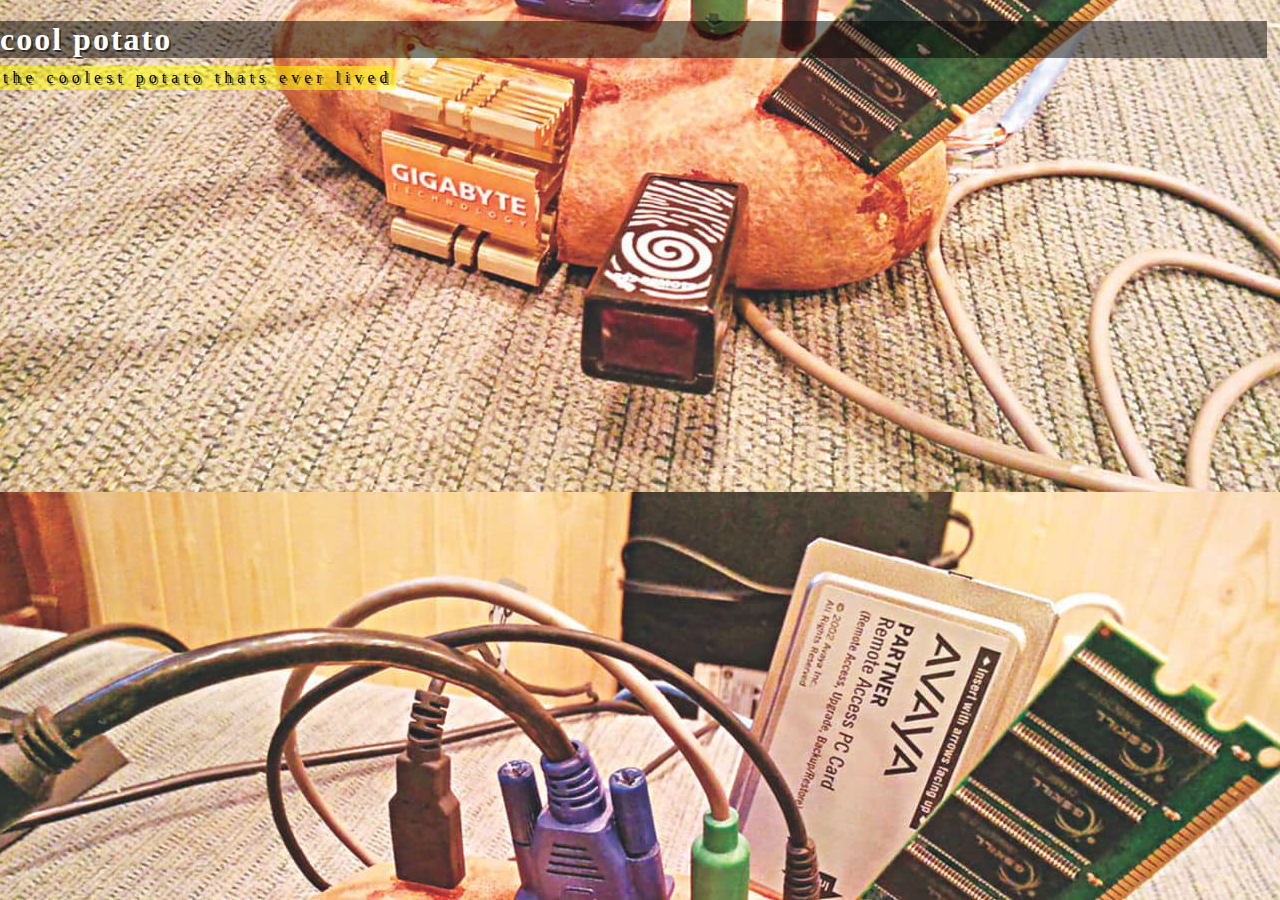
==== index.html @ 80bbe6c0 "I am on da Wae" ====
<!DOCTYPE html>
<html>
    <head>
        <meta charset="UTF-8"/>
        <link rel="stylesheet" type="text/css" href="style.css" />
    </head>
    <body>
        <h1> cool potato</h1>
        <p>the coolest potato thats ever lived</p>
    </body>
</html>
---- style.css ----
body {
    background-color: yellow;
    font-family: "Comic Sans MS";
    background-image: url("bg.png");
    background-position: 0;
    background-repeat: repeat;
    color: white;
    text-shadow: 2px 2px rgb(0,0,0,0.5);
    letter-spacing: 2px;
    background-position: center;
    margin-left: 0px;
    padding-right: 5px;
}
h1 {
    background-color: rgb(0,0,0,0.5);
    
}
p {
    position: absolute;
    top: 50px;
    line-break: 3px;
    background-color: rgba(255,255,0,0.5);
    color: black;
    padding: 3px;
    text-align: center;
    letter-spacing: 5px;
}
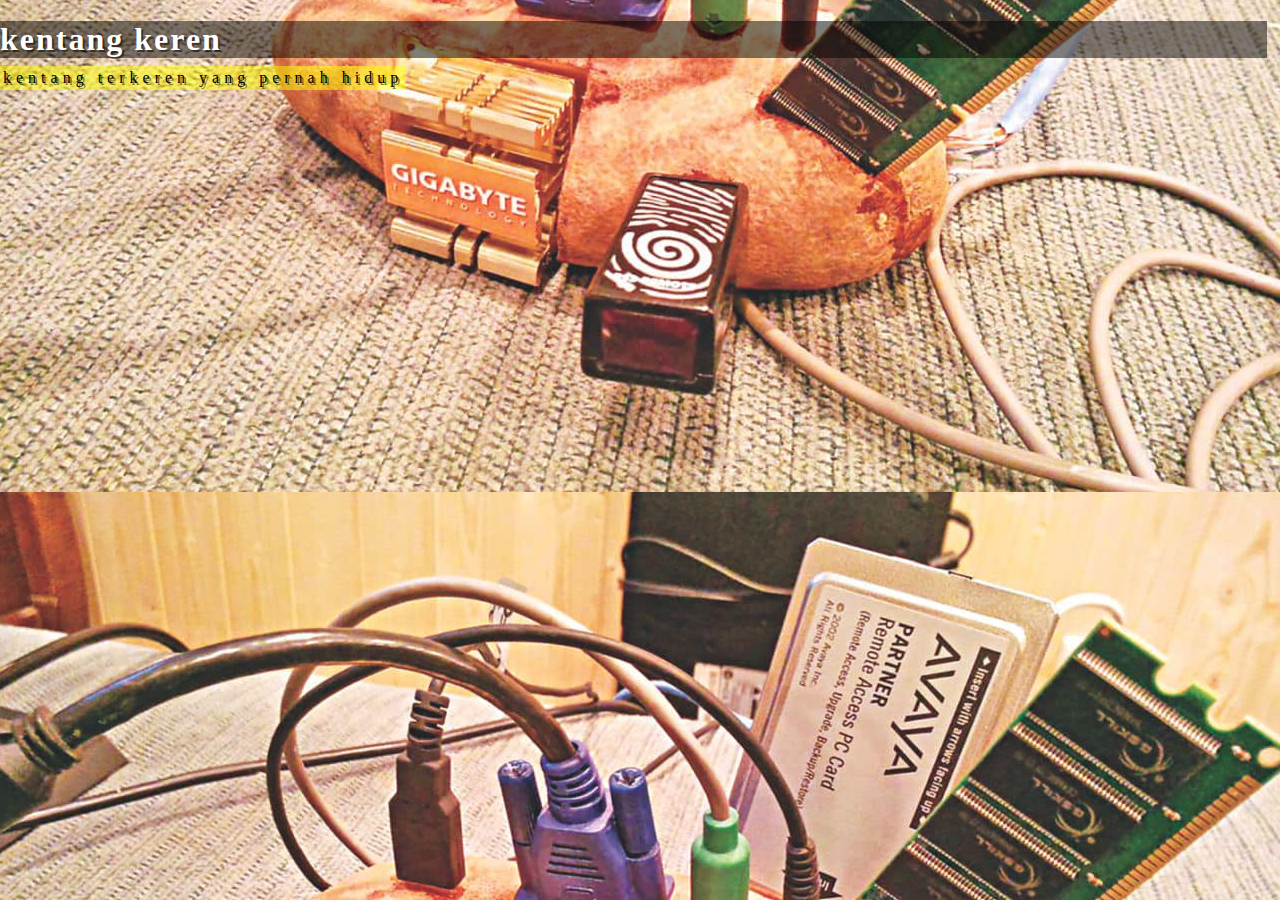
==== commit 38a73009: "Update index.html" ====
--- a/index.html
+++ b/index.html
@@ -5,7 +5,7 @@
         <link rel="stylesheet" type="text/css" href="style.css" />
     </head>
     <body>
-        <h1> cool potato</h1>
-        <p>the coolest potato thats ever lived</p>
+        <h1> kentang keren</h1>
+        <p>kentang terkeren yang pernah hidup</p>
     </body>
-</html>+</html>
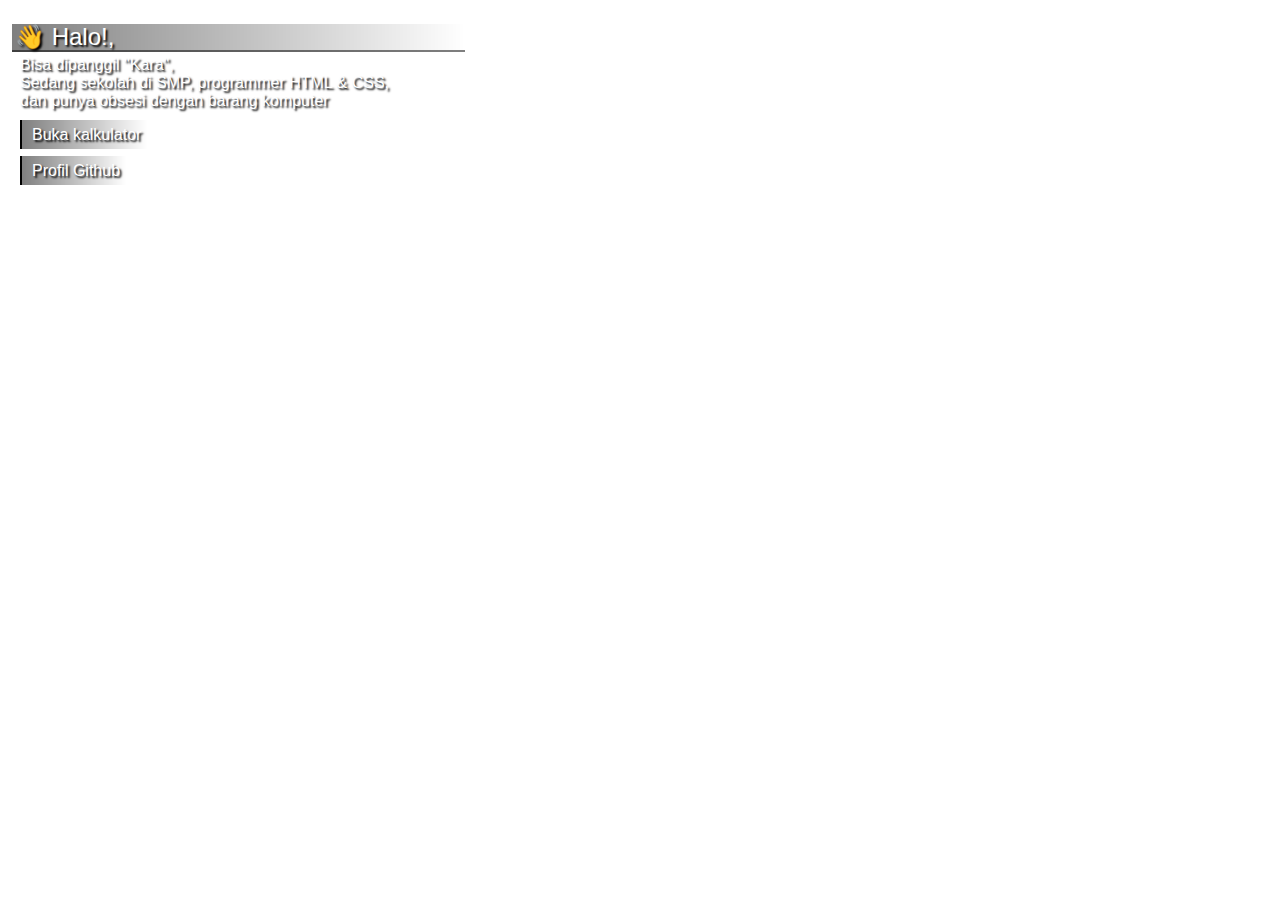
==== commit 87899df7: "Add files via upload" ====
--- a/index.html
+++ b/index.html
@@ -1,11 +1,18 @@
 <!DOCTYPE html>
-<html>
+<html lang="id">
     <head>
-        <meta charset="UTF-8"/>
-        <link rel="stylesheet" type="text/css" href="style.css" />
+        <meta charset="utf-8">
+        <title>introduksi keren</title>
+        <link rel="stylesheet" href="style.css">
+        <meta name="viewport" content="width=device-width, initial-scale=1.0">
+        <link rel="icon" type="image/x-icon" href="images/favicon-intro.png">
     </head>
-    <body>
-        <h1> kentang keren</h1>
-        <p>kentang terkeren yang pernah hidup</p>
+    <body> 
+        <p class="title">👋 Halo!,</p>
+        <p class="about">Bisa dipanggil "Kara", <br>
+                        Sedang sekolah di SMP, programmer HTML & CSS,<br>
+                        dan punya obsesi dengan barang komputer</p>
+        <a href="kalkulator.html"> Buka kalkulator </a> <br> <br>
+        <a href="https://github.com/samkarak"> Profil Github </a>
     </body>
-</html>
+</html>--- a/style.css
+++ b/style.css
@@ -1,27 +1,35 @@
 body {
-    background-color: yellow;
-    font-family: "Comic Sans MS";
-    background-image: url("bg.png");
-    background-position: 0;
-    background-repeat: repeat;
+    font-family: sans-serif;
+    background: url(images/background.png);
+    background-size: cover;
     color: white;
-    text-shadow: 2px 2px rgb(0,0,0,0.5);
-    letter-spacing: 2px;
-    background-position: center;
-    margin-left: 0px;
-    padding-right: 5px;
+    text-shadow: 2px 2px 2px black;
+    margin: 0;
+    height: 100vh;
+    overflow: hidden;
 }
-h1 {
-    background-color: rgb(0,0,0,0.5);
-    
+
+.title {
+    background: linear-gradient(to right, rgba(0, 0, 0, 0.5), rgba(0, 0, 0, 0));
+    padding-left: 3px;
+    width: 450px;
+    margin-left: 12px;
+    font-size: 24px;
+    line-height: 26px;
+    border-bottom: 2px solid rgba(0, 0, 0, 0.5);
 }
-p {
-    position: absolute;
-    top: 50px;
-    line-break: 3px;
-    background-color: rgba(255,255,0,0.5);
-    color: black;
-    padding: 3px;
-    text-align: center;
-    letter-spacing: 5px;
+
+.about {
+    margin-top: -20px;
+    margin-left: 20px;
+}
+
+a {
+    background: linear-gradient(to right, rgba(0, 0, 0, 0.5), rgba(0, 0, 0, 0));
+    color: white;
+    text-decoration: none;
+    padding: 6px;
+    padding-left: 10px;
+    border-left: 2px solid black;
+    margin-left: 20px;
 }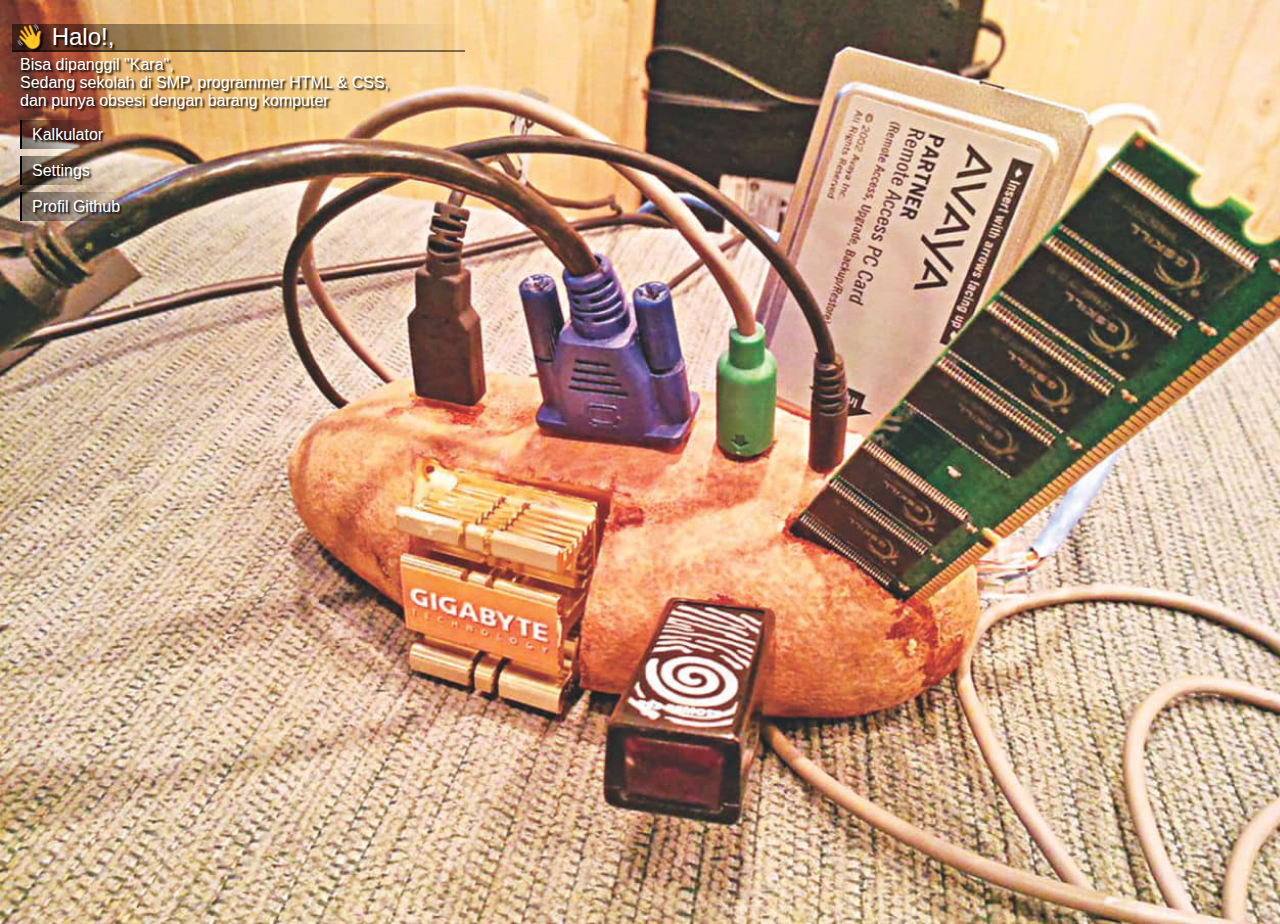
==== commit fa1fc7c1: "more fix" ====
--- a/index.html
+++ b/index.html
@@ -5,14 +5,15 @@
         <title>introduksi keren</title>
         <link rel="stylesheet" href="style.css">
         <meta name="viewport" content="width=device-width, initial-scale=1.0">
-        <link rel="icon" type="image/x-icon" href="images/favicon-intro.png">
+        <link rel="icon" type="image/x-icon" href="./favicon-intro.png">
     </head>
     <body> 
         <p class="title">👋 Halo!,</p>
         <p class="about">Bisa dipanggil "Kara", <br>
                         Sedang sekolah di SMP, programmer HTML & CSS,<br>
                         dan punya obsesi dengan barang komputer</p>
-        <a href="kalkulator.html"> Buka kalkulator </a> <br> <br>
+        <a href="kalkulator.html"> Kalkulator </a> <br> <br>
+        <a href="winsettings.html"> Settings </a> <br> <br>
         <a href="https://github.com/samkarak"> Profil Github </a>
     </body>
-</html>+</html>
--- a/style.css
+++ b/style.css
@@ -1,6 +1,6 @@
 body {
     font-family: sans-serif;
-    background: url(images/background.png);
+    background: url(./background.png);
     background-size: cover;
     color: white;
     text-shadow: 2px 2px 2px black;
@@ -32,4 +32,4 @@
     padding-left: 10px;
     border-left: 2px solid black;
     margin-left: 20px;
-}+}
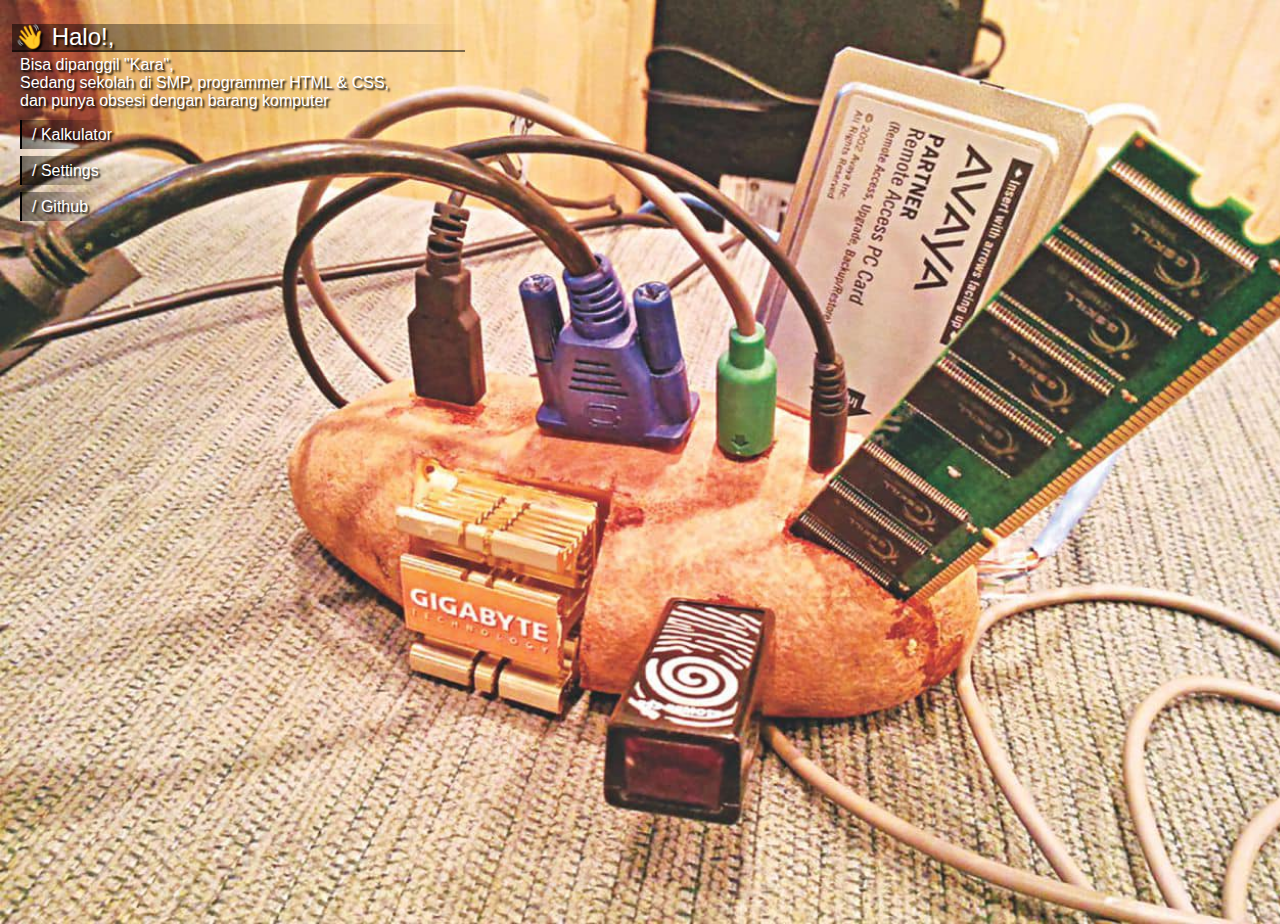
==== commit 1e84e88d: "skibidi" ====
--- a/index.html
+++ b/index.html
@@ -12,8 +12,8 @@
         <p class="about">Bisa dipanggil "Kara", <br>
                         Sedang sekolah di SMP, programmer HTML & CSS,<br>
                         dan punya obsesi dengan barang komputer</p>
-        <a href="kalkulator.html"> Kalkulator </a> <br> <br>
-        <a href="winsettings.html"> Settings </a> <br> <br>
-        <a href="https://github.com/samkarak"> Profil Github </a>
+        <a href="kalkulator.html"> / Kalkulator </a> <br> <br>
+        <a href="winsettings.html"> / Settings </a> <br> <br>
+        <a href="https://github.com/samkarak"> / Github </a>
     </body>
 </html>
